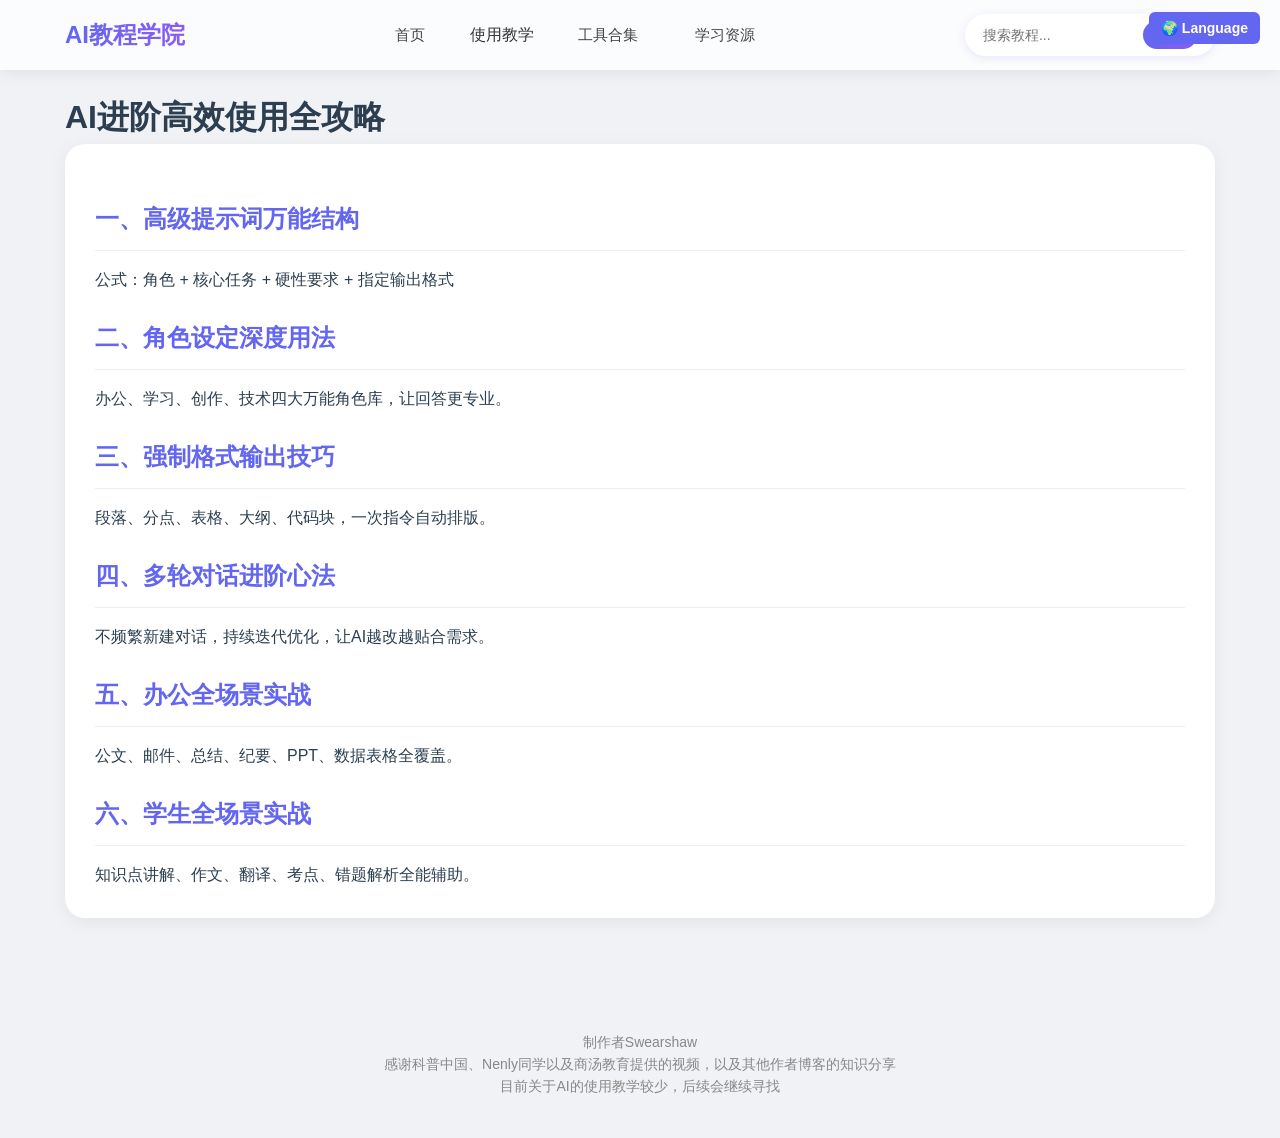
==== advance.html @ 66b8cd7d "Add files via upload" ====
<!DOCTYPE html>
<html lang="zh-CN">
<head>
<meta charset="UTF-8">
<meta name="viewport" content="width=device-width, initial-scale=1.0">
<title>进阶使用 | AI教程学院</title>
<link rel="stylesheet" href="css/style.css">
<script src="js/script.js" defer></script>
<script src="js/lang.js" defer></script>
<style>.dropdown{position:relative;display:inline-block;}.dropbtn{background:transparent;border:none;font-size:16px;color:#333;padding:8px 14px;border-radius:999px;cursor:pointer;}.dropdown-content{position:absolute;top:100%;left:0;background:white;border-radius:12px;box-shadow:0 4px 15px rgba(0,0,0,0.1);width:280px;padding:10px;display:none;z-index:999;}.dropdown:hover .dropdown-content{display:block;}.dropdown-content a{display:block;padding:10px 12px;border-radius:8px;text-decoration:none;color:#333;margin:4px 0;}.dropdown-content a:hover{background:#eef2ff;color:#6366f1;}.dropdown-content span{font-size:12px;color:#888;margin-left:6px;display:block;}</style>
</head>
<body>

<div style="position: fixed; top: 12px; right: 20px; z-index: 999999;">
<button onclick="toggleLangMenu()" id="langBtn" style="background:#6366f1;color:#fff;border:none;padding:8px 12px;border-radius:6px;cursor:pointer;font-size:14px;font-weight:bold;">🌍 Language</button>
<div id="langMenu" style="display:none;position:absolute;top:100%;right:0;background:#fff;border-radius:8px;box-shadow:0 4px 12px rgba(0,0,0,0.15);width:120px;overflow:hidden;z-index:999999;">
<a href="javascript:setLang('zh')" style="display:block;padding:8px 12px;color:#333;text-decoration:none;">中文</a>
<a href="javascript:setLang('ja')" style="display:block;padding:8px 12px;color:#333;text-decoration:none;">日本語</a>
<a href="javascript:setLang('en')" style="display:block;padding:8px 12px;color:#333;text-decoration:none;">English</a>
</div>
</div>

<nav>
<div class="nav-wrap">
<div class="logo" data-lang="logo">AI教程学院</div>
<div class="nav-menu">
<a href="index.html" data-lang="navHome">首页</a>
<div class="dropdown">
<button class="dropbtn" data-lang="dropdownTeach">使用教学 ▾</button>
<div class="dropdown-content">
<a href="basic.html">基础使用 <span data-lang="tooltipBasic">适合首次接触AI工具</span></a>
<a href="advance.html">进阶使用 <span data-lang="tooltipAdvance">适合个人学习以及小型项目</span></a>
<a href="senior.html">高级使用 <span data-lang="tooltipSenior">适合大型项目的编辑</span></a>
</div>
</div>
<a href="tools.html" data-lang="navTools">工具合集</a>
<a href="learn.html" data-lang="navLearn">学习资源</a>
</div>
<div class="search-bar">
<input type="text" id="searchInput" placeholder="搜索教程...">
<button onclick="searchSite()">搜索</button>
</div>
</div>
</nav>

<div class="container">
<h1 data-lang="advance_title">AI进阶高效使用全攻略</h1>
<div class="course-main" style="padding:30px;background:white;border-radius:20px;box-shadow:0 4px 20px rgba(0,0,0,0.06);">

<h2 data-lang="advance_part1">一、高级提示词万能结构</h2>
<p data-lang="advance_part1_text">公式：角色 + 核心任务 + 硬性要求 + 指定输出格式</p>

<h2 data-lang="advance_part2">二、角色设定深度用法</h2>
<p data-lang="advance_part2_text">办公、学习、创作、技术四大万能角色库，让回答更专业。</p>

<h2 data-lang="advance_part3">三、强制格式输出技巧</h2>
<p data-lang="advance_part3_text">段落、分点、表格、大纲、代码块，一次指令自动排版。</p>

<h2 data-lang="advance_part4">四、多轮对话进阶心法</h2>
<p data-lang="advance_part4_text">不频繁新建对话，持续迭代优化，让AI越改越贴合需求。</p>

<h2 data-lang="advance_part5">五、办公全场景实战</h2>
<p data-lang="advance_part5_text">公文、邮件、总结、纪要、PPT、数据表格全覆盖。</p>

<h2 data-lang="advance_part6">六、学生全场景实战</h2>
<p data-lang="advance_part6_text">知识点讲解、作文、翻译、考点、错题解析全能辅助。</p>

</div>
</div>

<footer style="white-space:pre-line;line-height:1.6;">
制作者Swearshaw
感谢科普中国、Nenly同学以及商汤教育提供的视频，以及其他作者博客的知识分享
目前关于AI的使用教学较少，后续会继续寻找
</footer>
</body>
</html>
---- css/style.css ----
/* 全局重置 & 基础 */
* {
  margin: 0;
  padding: 0;
  box-sizing: border-box;
}

body {
  font-family: "Segoe UI", "Microsoft Yahei", sans-serif;
  background-color: #f0f2f5;
  color: #2c3e50;
  line-height: 1.7;
}

/* 动画全局 */
@keyframes fadeIn {
  from { opacity: 0; transform: translateY(15px); }
  to { opacity: 1; transform: translateY(0); }
}
@keyframes floatUp {
  0% { transform: translateY(0); }
  100% { transform: translateY(-6px); }
}

/* 导航栏 仿BakaXL 毛玻璃 */
nav {
  position: fixed;
  top: 0;
  left: 0;
  width: 100%;
  height: 70px;
  background: rgba(255,255,255,0.75);
  backdrop-filter: blur(10px);
  -webkit-backdrop-filter: blur(10px);
  box-shadow: 0 2px 15px rgba(0,0,0,0.08);
  z-index: 999;
}
.nav-wrap {
  max-width: 1200px;
  margin: 0 auto;
  height: 70px;
  display: flex;
  align-items: center;
  justify-content: space-between;
  padding: 0 25px;
}
.logo {
  font-size: 24px;
  font-weight: 700;
  background: linear-gradient(90deg, #6366f1, #8b5cf6);
  -webkit-background-clip: text;
  color: transparent;
}
.nav-menu a {
  text-decoration: none;
  color: #444;
  font-size: 15px;
  margin: 0 12px;
  padding: 8px 14px;
  border-radius: 999px;
  transition: all 0.3s ease;
}
.nav-menu a:hover {
  background: #eef2ff;
  color: #6366f1;
}

/* 全站搜索框 */
.search-bar {
  display: flex;
  align-items: center;
  background: #fff;
  border-radius: 999px;
  padding: 7px 18px;
  box-shadow: 0 2px 10px rgba(99, 102, 241, 0.15);
}
.search-bar input {
  border: none;
  outline: none;
  width: 160px;
  font-size: 14px;
  background: transparent;
}
.search-bar button {
  border: none;
  background: linear-gradient(90deg, #6366f1, #8b5cf6);
  color: #fff;
  padding: 5px 14px;
  border-radius: 999px;
  cursor: pointer;
  transition: 0.3s;
}
.search-bar button:hover {
  opacity: 0.9;
}

/* 容器通用 */
.container {
  max-width: 1200px;
  margin: 90px auto 50px;
  padding: 0 25px;
  animation: fadeIn 0.6s ease;
}

/* 首页Banner */
.banner {
  background: linear-gradient(135deg, #6366f1 0%, #8b5cf6 100%);
  border-radius: 24px;
  margin: 20px auto;
  padding: 80px 30px;
  text-align: center;
  color: #fff;
  box-shadow: 0 8px 30px rgba(99, 102, 241, 0.25);
}
.banner h1 {
  font-size: 46px;
  margin-bottom: 15px;
}
.banner p {
  font-size: 18px;
  opacity: 0.92;
  margin-bottom: 30px;
}
.btn {
  display: inline-block;
  padding: 12px 36px;
  background: #fff;
  color: #6366f1;
  font-weight: 600;
  border-radius: 999px;
  text-decoration: none;
  box-shadow: 0 4px 15px rgba(0,0,0,0.1);
  transition: all 0.3s ease;
}
.btn:hover {
  transform: translateY(-4px);
  box-shadow: 0 8px 25px rgba(99, 102, 241, 0.2);
}

/* 仿BakaXL 卡片布局 */
.card-grid {
  display: grid;
  grid-template-columns: repeat(auto-fit, minmax(320px, 1fr));
  gap: 25px;
  margin: 50px 0;
}
.card {
  background: #fff;
  border-radius: 20px;
  padding: 35px 25px;
  box-shadow: 0 4px 20px rgba(0,0,0,0.06);
  transition: all 0.4s ease;
}
.card:hover {
  transform: translateY(-6px);
  box-shadow: 0 12px 40px rgba(99, 102, 241, 0.18);
}
.card h3 {
  font-size: 22px;
  color: #6366f1;
  margin-bottom: 15px;
}

/* 教程页 左右布局 */
.course-wrap {
  display: flex;
  gap: 30px;
  margin-top: 30px;
  flex-wrap: wrap;
}
.course-sidebar {
  width: 260px;
  background: #fff;
  border-radius: 20px;
  padding: 25px;
  box-shadow: 0 4px 20px rgba(0,0,0,0.06);
  position: sticky;
  top: 90px;
  height: calc(100vh - 100px);
}
.course-sidebar h4 {
  font-size: 18px;
  color: #6366f1;
  margin-bottom: 20px;
}
.course-sidebar a {
  display: block;
  text-decoration: none;
  color: #444;
  padding: 10px 12px;
  border-radius: 12px;
  margin: 8px 0;
  transition: 0.3s;
}
.course-sidebar a:hover {
  background: #eef2ff;
  color: #6366f1;
}
.course-main {
  flex: 1;
  min-width: 300px;
  background: #fff;
  border-radius: 20px;
  padding: 35px;
  box-shadow: 0 4px 20px rgba(0,0,0,0.06);
}
.course-main h2 {
  color: #6366f1;
  margin: 25px 0 15px;
  padding-bottom: 10px;
  border-bottom: 1px solid #eee;
}

/* 页脚 */
footer {
  text-align: center;
  padding: 40px 20px;
  color: #888;
  font-size: 14px;
}

/* 移动端自适应 */
@media (max-width: 768px) {
  .nav-wrap {
    flex-wrap: wrap;
    height: auto;
    padding: 15px;
  }
  .course-sidebar {
    width: 100%;
    height: auto;
    position: static;
  }
  .banner h1 {
    font-size: 32px;
  }
  .search-bar input {
    width: 120px;
  }
}
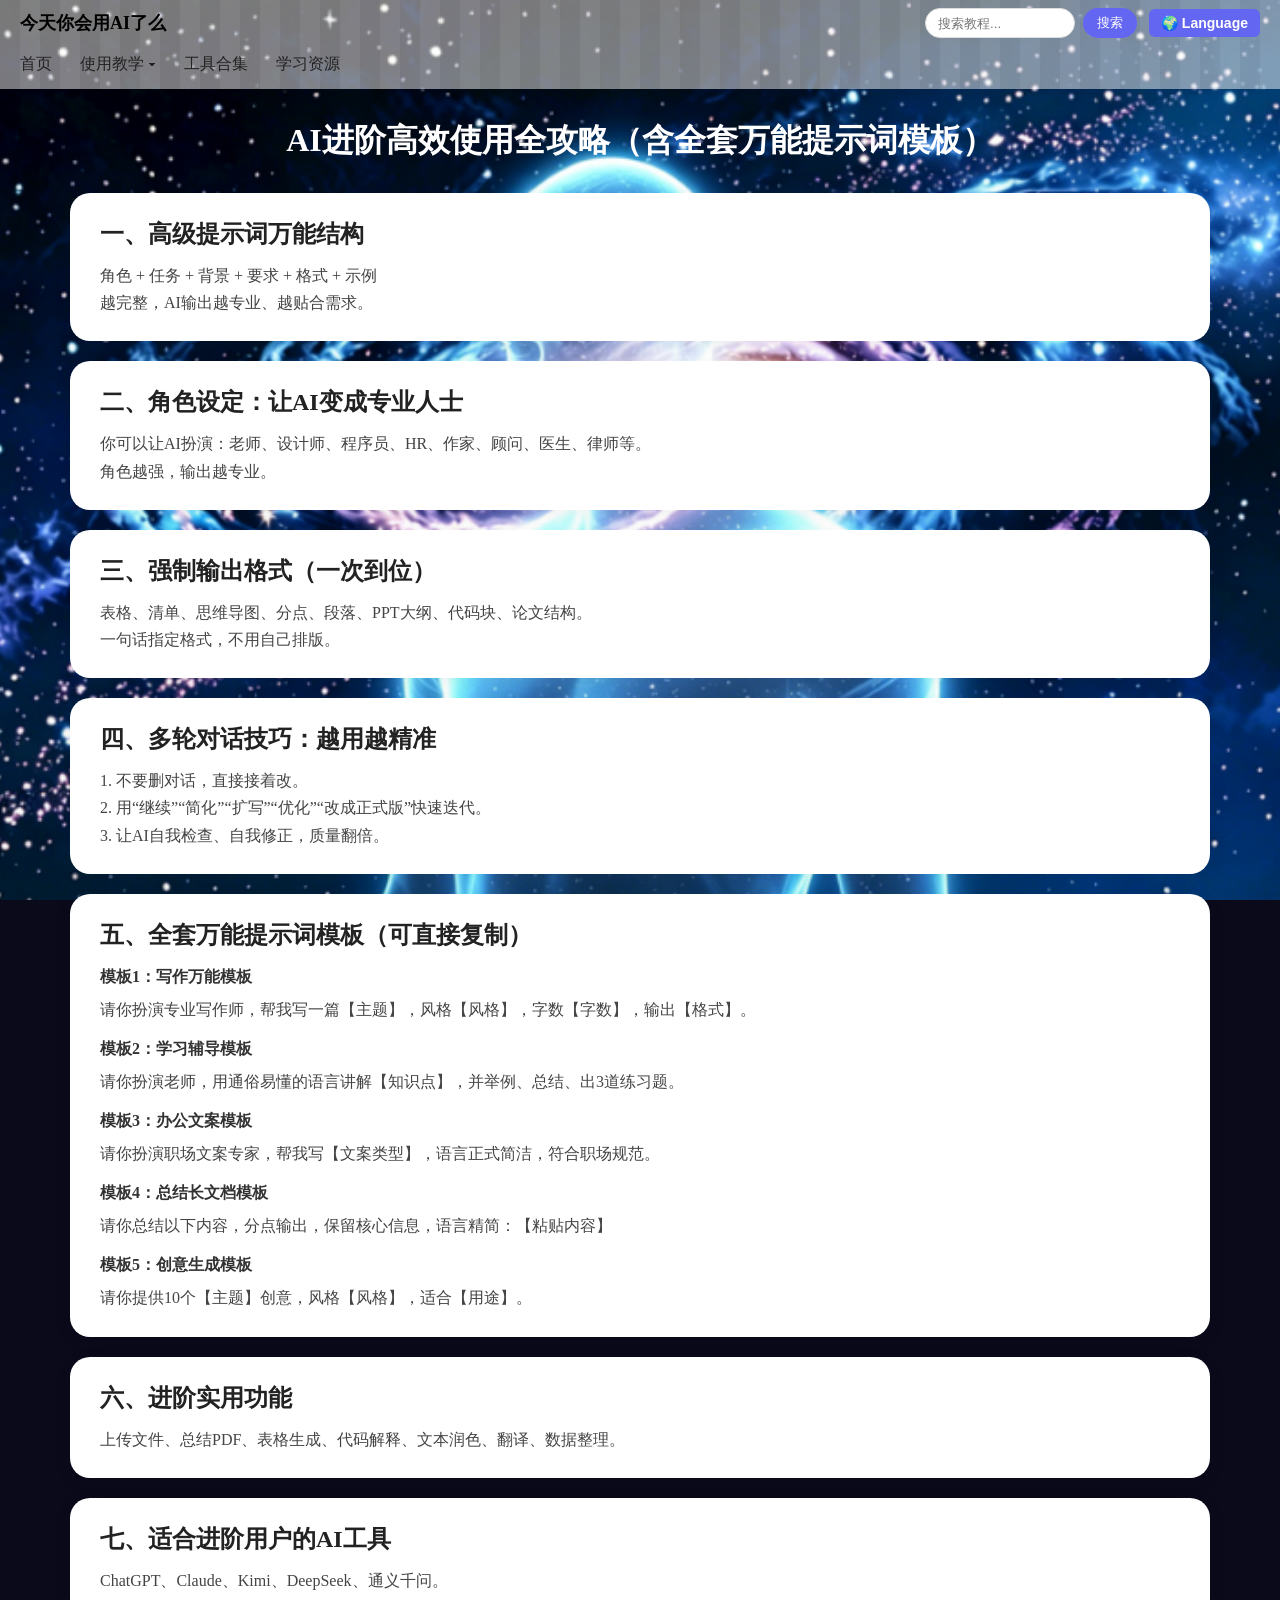
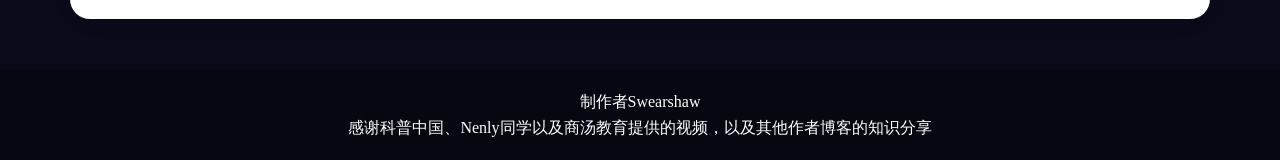
==== commit 5b06a5cd: "Add files via upload" ====
--- a/advance.html
+++ b/advance.html
@@ -3,75 +3,488 @@
 <head>
 <meta charset="UTF-8">
 <meta name="viewport" content="width=device-width, initial-scale=1.0">
-<title>进阶使用 | AI教程学院</title>
-<link rel="stylesheet" href="css/style.css">
-<script src="js/script.js" defer></script>
-<script src="js/lang.js" defer></script>
-<style>.dropdown{position:relative;display:inline-block;}.dropbtn{background:transparent;border:none;font-size:16px;color:#333;padding:8px 14px;border-radius:999px;cursor:pointer;}.dropdown-content{position:absolute;top:100%;left:0;background:white;border-radius:12px;box-shadow:0 4px 15px rgba(0,0,0,0.1);width:280px;padding:10px;display:none;z-index:999;}.dropdown:hover .dropdown-content{display:block;}.dropdown-content a{display:block;padding:10px 12px;border-radius:8px;text-decoration:none;color:#333;margin:4px 0;}.dropdown-content a:hover{background:#eef2ff;color:#6366f1;}.dropdown-content span{font-size:12px;color:#888;margin-left:6px;display:block;}</style>
+<title data-lang="title">今天你会用AI了么</title>
+<style>
+* {margin:0;padding:0;box-sizing:border-box;}
+body {
+  margin: 0;
+  padding: 0;
+  background: url('background.jpg') no-repeat center center fixed;
+  background-size: cover;
+  background-color: #0a0a1a;
+}
+nav {
+  background-image: linear-gradient(90deg, rgba(240,240,240,0.5) 0%, rgba(240,240,240,0.5) 50%, rgba(255,255,255,0.5) 50%, rgba(255,255,255,0.5) 100%);
+  background-size: 40px 100%;
+  position: relative;
+  z-index: 999999;
+  padding: 8px 0;
+}
+.nav-wrap {
+  display: flex;
+  flex-direction: column;
+  max-width: 1400px;
+  margin: 0 auto;
+  padding: 0 20px;
+  gap: 10px;
+}
+.nav-top {
+  display: flex;
+  align-items: center;
+  justify-content: space-between;
+  width: 100%;
+}
+.logo {
+  font-size: 18px;
+  font-weight: bold;
+  white-space: nowrap;
+  color: #000;
+}
+.nav-right {
+  display: flex;
+  align-items: center;
+  gap: 12px;
+  flex-shrink: 0;
+}
+.search-bar {
+  display: flex;
+  gap: 8px;
+}
+#searchInput {
+  padding: 6px 12px;
+  border: 1px solid #ddd;
+  border-radius: 20px;
+  width: 150px;
+}
+.search-bar button {
+  padding: 6px 14px;
+  background: #6366f1;
+  color: #fff;
+  border: none;
+  border-radius: 20px;
+  cursor: pointer;
+}
+.lang-btn {
+  background: #6366f1;
+  color: #fff;
+  border: none;
+  padding: 6px 12px;
+  border-radius: 6px;
+  font-size: 14px;
+  font-weight: bold;
+  white-space: nowrap;
+  cursor: pointer;
+}
+#langMenu {
+  display:none; 
+  position: fixed; 
+  top:55px; 
+  right:20px; 
+  background:rgba(255,255,255,0.95); 
+  border-radius:8px; 
+  box-shadow:0 4px 12px rgba(0,0,0,0.15); 
+  width:120px; 
+  z-index:999999;
+  overflow: hidden;
+}
+#langMenu a {
+  display:block;
+  padding:10px 12px;
+  cursor:pointer;
+  color:#333;
+  text-decoration: none;
+  transition: 0.2s;
+}
+#langMenu a:hover {
+  background: #eef2ff;
+  color: #6366f1;
+}
+.nav-menu {
+  display: flex;
+  align-items: center;
+  gap: 28px;
+  white-space: nowrap;
+  overflow-x: auto;
+  padding: 6px 0;
+  width: 100%;
+  scrollbar-width: none;
+  position: relative;
+  overflow: visible !important;
+  z-index: 9999999 !important;
+}
+.nav-menu::-webkit-scrollbar {display:none;}
+.nav-menu a, .dropbtn {
+  font-size: 16px;
+  color: #222;
+  text-decoration: none;
+  white-space: nowrap;
+  flex-shrink: 0;
+}
+.dropdown {
+  position: relative;
+  display: inline-block;
+}
+.dropbtn {
+  background: transparent;
+  border: none;
+  cursor: pointer;
+}
+.dropdown-content {
+  background: rgba(255,255,255,0.95);
+  border-radius: 12px;
+  box-shadow: 0 4px 15px rgba(0,0,0,0.15);
+  width: 280px;
+  padding: 10px;
+  display: none;
+  position: fixed !important;
+  z-index: 9999999 !important;
+}
+.dropdown-content a {
+  display: block;
+  padding: 10px 12px;
+  border-radius: 8px;
+  color: #333;
+  margin: 4px 0;
+  white-space: nowrap;
+  text-decoration: none;
+}
+.dropdown-content a:hover {
+  background: #eef2ff;
+  color: #6366f1;
+}
+.dropdown-content span {
+  font-size: 12px;
+  color: #888;
+  margin-left: 6px;
+}
+.section-card{
+  background:#fff;
+  border-radius:20px;
+  padding:25px 30px;
+  box-shadow:0 4px 20px rgba(0,0,0,0.06);
+  margin-bottom:20px;
+}
+.section-card h2{
+  margin-top:0;
+  margin-bottom:12px;
+  color:#222;
+}
+.section-card h3{
+  font-size:16px;
+  color:#333;
+  margin-top:16px;
+  margin-bottom:8px;
+}
+.section-card p{
+  margin:0;
+  color:#444;
+  line-height:1.7;
+}
+.container{
+  padding:30px;
+  max-width:1200px;
+  margin:0 auto;
+}
+.container h1{
+  color:#fff;
+  margin-bottom:30px;
+  text-align:center;
+}
+footer{
+  color:#fff;
+  padding:20px 30px;
+  line-height:1.6;
+  text-align:center;
+  background:rgba(0,0,0,0.3);
+}
+</style>
 </head>
 <body>
 
-<div style="position: fixed; top: 12px; right: 20px; z-index: 999999;">
-<button onclick="toggleLangMenu()" id="langBtn" style="background:#6366f1;color:#fff;border:none;padding:8px 12px;border-radius:6px;cursor:pointer;font-size:14px;font-weight:bold;">🌍 Language</button>
-<div id="langMenu" style="display:none;position:absolute;top:100%;right:0;background:#fff;border-radius:8px;box-shadow:0 4px 12px rgba(0,0,0,0.15);width:120px;overflow:hidden;z-index:999999;">
-<a href="javascript:setLang('zh')" style="display:block;padding:8px 12px;color:#333;text-decoration:none;">中文</a>
-<a href="javascript:setLang('ja')" style="display:block;padding:8px 12px;color:#333;text-decoration:none;">日本語</a>
-<a href="javascript:setLang('en')" style="display:block;padding:8px 12px;color:#333;text-decoration:none;">English</a>
-</div>
-</div>
-
 <nav>
-<div class="nav-wrap">
-<div class="logo" data-lang="logo">AI教程学院</div>
-<div class="nav-menu">
-<a href="index.html" data-lang="navHome">首页</a>
-<div class="dropdown">
-<button class="dropbtn" data-lang="dropdownTeach">使用教学 ▾</button>
-<div class="dropdown-content">
-<a href="basic.html">基础使用 <span data-lang="tooltipBasic">适合首次接触AI工具</span></a>
-<a href="advance.html">进阶使用 <span data-lang="tooltipAdvance">适合个人学习以及小型项目</span></a>
-<a href="senior.html">高级使用 <span data-lang="tooltipSenior">适合大型项目的编辑</span></a>
-</div>
-</div>
-<a href="tools.html" data-lang="navTools">工具合集</a>
-<a href="learn.html" data-lang="navLearn">学习资源</a>
-</div>
-<div class="search-bar">
-<input type="text" id="searchInput" placeholder="搜索教程...">
-<button onclick="searchSite()">搜索</button>
-</div>
-</div>
+  <div class="nav-wrap">
+    <div class="nav-top">
+      <div class="logo" data-lang="logo">今天你会用AI了么</div>
+      <div class="nav-right">
+        <div class="search-bar">
+          <input id="searchInput" type="text" data-lang-placeholder="searchPlaceholder" placeholder="搜索教程...">
+          <button data-lang="searchBtn">搜索</button>
+        </div>
+        <button class="lang-btn" onclick="toggleLangMenu()">🌍 Language</button>
+      </div>
+    </div>
+    <div class="nav-menu">
+      <a href="index.html" data-lang="navIndex">首页</a>
+      <div class="dropdown">
+        <button class="dropbtn" data-lang="navTeach">使用教学 ▾</button>
+        <div class="dropdown-content" id="teachMenu">
+          <a href="basic.html" data-lang="menuBasic">基础使用 <span data-lang="menuBasicTip">适合首次接触AI工具</span></a>
+          <a href="advance.html" data-lang="menuAdvance">进阶使用 <span data-lang="menuAdvanceTip">适合个人学习/小型项目</span></a>
+          <a href="senior.html" data-lang="menuSenior">高级使用 <span data-lang="menuSeniorTip">适合大型项目编辑</span></a>
+        </div>
+      </div>
+      <a href="tools.html" data-lang="navTools">工具合集</a>
+      <a href="learn.html" data-lang="navLearn">学习资源</a>
+    </div>
+  </div>
 </nav>
 
+<div id="langMenu">
+<a onclick="setLang('zh')">中文</a>
+<a onclick="setLang('ja')">日本語</a>
+<a onclick="setLang('en')">English</a>
+</div>
+
 <div class="container">
-<h1 data-lang="advance_title">AI进阶高效使用全攻略</h1>
-<div class="course-main" style="padding:30px;background:white;border-radius:20px;box-shadow:0 4px 20px rgba(0,0,0,0.06);">
-
-<h2 data-lang="advance_part1">一、高级提示词万能结构</h2>
-<p data-lang="advance_part1_text">公式：角色 + 核心任务 + 硬性要求 + 指定输出格式</p>
-
-<h2 data-lang="advance_part2">二、角色设定深度用法</h2>
-<p data-lang="advance_part2_text">办公、学习、创作、技术四大万能角色库，让回答更专业。</p>
-
-<h2 data-lang="advance_part3">三、强制格式输出技巧</h2>
-<p data-lang="advance_part3_text">段落、分点、表格、大纲、代码块，一次指令自动排版。</p>
-
-<h2 data-lang="advance_part4">四、多轮对话进阶心法</h2>
-<p data-lang="advance_part4_text">不频繁新建对话，持续迭代优化，让AI越改越贴合需求。</p>
-
-<h2 data-lang="advance_part5">五、办公全场景实战</h2>
-<p data-lang="advance_part5_text">公文、邮件、总结、纪要、PPT、数据表格全覆盖。</p>
-
-<h2 data-lang="advance_part6">六、学生全场景实战</h2>
-<p data-lang="advance_part6_text">知识点讲解、作文、翻译、考点、错题解析全能辅助。</p>
-
-</div>
-</div>
-
-<footer style="white-space:pre-line;line-height:1.6;">
-制作者Swearshaw
+<h1 data-lang="pageTitle">AI进阶高效使用全攻略（含全套万能提示词模板）</h1>
+
+<div class="section-card">
+<h2 data-lang="s1">一、高级提示词万能结构</h2>
+<p data-lang="s1p1">角色 + 任务 + 背景 + 要求 + 格式 + 示例</p>
+<p data-lang="s1p2">越完整，AI输出越专业、越贴合需求。</p>
+</div>
+
+<div class="section-card">
+<h2 data-lang="s2">二、角色设定：让AI变成专业人士</h2>
+<p data-lang="s2p1">你可以让AI扮演：老师、设计师、程序员、HR、作家、顾问、医生、律师等。</p>
+<p data-lang="s2p2">角色越强，输出越专业。</p>
+</div>
+
+<div class="section-card">
+<h2 data-lang="s3">三、强制输出格式（一次到位）</h2>
+<p data-lang="s3p1">表格、清单、思维导图、分点、段落、PPT大纲、代码块、论文结构。</p>
+<p data-lang="s3p2">一句话指定格式，不用自己排版。</p>
+</div>
+
+<div class="section-card">
+<h2 data-lang="s4">四、多轮对话技巧：越用越精准</h2>
+<p data-lang="s4p1">1. 不要删对话，直接接着改。</p>
+<p data-lang="s4p2">2. 用“继续”“简化”“扩写”“优化”“改成正式版”快速迭代。</p>
+<p data-lang="s4p3">3. 让AI自我检查、自我修正，质量翻倍。</p>
+</div>
+
+<div class="section-card">
+<h2 data-lang="s5">五、全套万能提示词模板（可直接复制）</h2>
+
+<h3 data-lang="t1">模板1：写作万能模板</h3>
+<p data-lang="t1p">请你扮演专业写作师，帮我写一篇【主题】，风格【风格】，字数【字数】，输出【格式】。</p>
+
+<h3 data-lang="t2">模板2：学习辅导模板</h3>
+<p data-lang="t2p">请你扮演老师，用通俗易懂的语言讲解【知识点】，并举例、总结、出3道练习题。</p>
+
+<h3 data-lang="t3">模板3：办公文案模板</h3>
+<p data-lang="t3p">请你扮演职场文案专家，帮我写【文案类型】，语言正式简洁，符合职场规范。</p>
+
+<h3 data-lang="t4">模板4：总结长文档模板</h3>
+<p data-lang="t4p">请你总结以下内容，分点输出，保留核心信息，语言精简：【粘贴内容】</p>
+
+<h3 data-lang="t5">模板5：创意生成模板</h3>
+<p data-lang="t5p">请你提供10个【主题】创意，风格【风格】，适合【用途】。</p>
+</div>
+
+<div class="section-card">
+<h2 data-lang="s6">六、进阶实用功能</h2>
+<p data-lang="s6p">上传文件、总结PDF、表格生成、代码解释、文本润色、翻译、数据整理。</p>
+</div>
+
+<div class="section-card">
+<h2 data-lang="s7">七、适合进阶用户的AI工具</h2>
+<p data-lang="s7p">ChatGPT、Claude、Kimi、DeepSeek、通义千问。</p>
+</div>
+
+</div>
+
+<footer data-lang="footer">
+制作者Swearshaw<br>
 感谢科普中国、Nenly同学以及商汤教育提供的视频，以及其他作者博客的知识分享
-目前关于AI的使用教学较少，后续会继续寻找
 </footer>
+
+<script>
+const langData = {
+  zh: {
+    title: "今天你会用AI了么",
+    logo: "今天你会用AI了么",
+    searchPlaceholder: "搜索教程...",
+    searchBtn: "搜索",
+    navIndex: "首页",
+    navTeach: "使用教学 ▾",
+    navTools: "工具合集",
+    navLearn: "学习资源",
+    menuBasic: "基础使用",
+    menuBasicTip: "适合首次接触AI工具",
+    menuAdvance: "进阶使用",
+    menuAdvanceTip: "适合个人学习/小型项目",
+    menuSenior: "高级使用",
+    menuSeniorTip: "适合大型项目编辑",
+    pageTitle: "AI进阶高效使用全攻略（含全套万能提示词模板）",
+    s1: "一、高级提示词万能结构",
+    s1p1: "角色 + 任务 + 背景 + 要求 + 格式 + 示例",
+    s1p2: "越完整，AI输出越专业、越贴合需求。",
+    s2: "二、角色设定：让AI变成专业人士",
+    s2p1: "你可以让AI扮演：老师、设计师、程序员、HR、作家、顾问、医生、律师等。",
+    s2p2: "角色越强，输出越专业。",
+    s3: "三、强制输出格式（一次到位）",
+    s3p1: "表格、清单、思维导图、分点、段落、PPT大纲、代码块、论文结构。",
+    s3p2: "一句话指定格式，不用自己排版。",
+    s4: "四、多轮对话技巧：越用越精准",
+    s4p1: "1. 不要删对话，直接接着改。",
+    s4p2: "2. 用“继续”“简化”“扩写”“优化”“改成正式版”快速迭代。",
+    s4p3: "3. 让AI自我检查、自我修正，质量翻倍。",
+    s5: "五、全套万能提示词模板（可直接复制）",
+    t1: "模板1：写作万能模板",
+    t1p: "请你扮演专业写作师，帮我写一篇【主题】，风格【风格】，字数【字数】，输出【格式】。",
+    t2: "模板2：学习辅导模板",
+    t2p: "请你扮演老师，用通俗易懂的语言讲解【知识点】，并举例、总结、出3道练习题。",
+    t3: "模板3：办公文案模板",
+    t3p: "请你扮演职场文案专家，帮我写【文案类型】，语言正式简洁，符合职场规范。",
+    t4: "模板4：总结长文档模板",
+    t4p: "请你总结以下内容，分点输出，保留核心信息，语言精简：【粘贴内容】",
+    t5: "模板5：创意生成模板",
+    t5p: "请你提供10个【主题】创意，风格【风格】，适合【用途】。",
+    s6: "六、进阶实用功能",
+    s6p: "上传文件、总结PDF、表格生成、代码解释、文本润色、翻译、数据整理。",
+    s7: "七、适合进阶用户的AI工具",
+    s7p: "ChatGPT、Claude、Kimi、DeepSeek、通义千问。",
+    footer: "制作者Swearshaw<br>感谢科普中国、Nenly同学以及商汤教育提供的视频，以及其他作者博客的知识分享"
+  },
+  ja: {
+    title: "AIを使いこなせますか",
+    logo: "AIを使いこなせますか",
+    searchPlaceholder: "チュートリアル検索...",
+    searchBtn: "検索",
+    navIndex: "ホーム",
+    navTeach: "使い方講座 ▾",
+    navTools: "ツール集",
+    navLearn: "学習リソース",
+    menuBasic: "基本操作",
+    menuBasicTip: "AI初心者向け",
+    menuAdvance: "中級活用",
+    menuAdvanceTip: "個人学習・小規模プロジェクト向け",
+    menuSenior: "上級応用",
+    menuSeniorTip: "大規模プロジェクト編集向け",
+    pageTitle: "AI上級活用ガイド（万能プロンプトテンプレート付き）",
+    s1: "一、高級プロンプトの基本構造",
+    s1p1: "役割 + タスク + 背景 + 要求 + 形式 + 例",
+    s1p2: "詳しく入力するほど、AIの出力が的確になります。",
+    s2: "二、役割設定：AIを専門家にする",
+    s2p1: "AIに教師、デザイナー、プログラマー、ライター、顧問、弁護士などを演じさせられます。",
+    s2p2: "役割が明確なほど、専門的な出力になります。",
+    s3: "三、出力形式の指定（一度で完成）",
+    s3p1: "表、箇条書き、マインドマップ、段落、PPT構成、コード、論文形式など。",
+    s3p2: "一言で指定するだけで、自動的に整形されます。",
+    s4: "四、マルチターン会話のコツ：どんどん精度アップ",
+    s4p1: "1. 会話を削除せず、続けて修正する。",
+    s4p2: "2. 「続けて」「簡単に」「増やす」「直す」「正式版に」で即調整。",
+    s4p3: "3. AIに自己点検・自己修正させると品質が大幅UP。",
+    s5: "五、万能プロンプトテンプレート全集（コピーOK）",
+    t1: "テンプレート1：ライティング万能",
+    t1p: "プロのライターとして、【テーマ】を【スタイル】で【文字数】で【形式】で作成してください。",
+    t2: "テンプレート2：学習サポート",
+    t2p: "先生として、【知識点】を分かりやすく解説し、例とまとめと問題3問を出してください。",
+    t3: "テンプレート3：ビジネス文書",
+    t3p: "社内文書の専門家として、【文書種類】を作成してください。簡潔で正式に。",
+    t4: "テンプレート4：長文まとめ",
+    t4p: "以下の内容をまとめ、箇条書きで核心情報を残してください：【内容を貼る】",
+    t5: "テンプレート5：アイデア生成",
+    t5p: "【テーマ】のアイデア10個を【スタイル】で提案してください。【用途】向け。",
+    s6: "六、上級便利機能",
+    s6p: "ファイルアップロード、PDF要約、表作成、コード解説、文章校正、翻訳、データ整理。",
+    s7: "七、上級ユーザー向けAIツール",
+    s7p: "ChatGPT、Claude、Kimi、DeepSeek、通義千問。",
+    footer: "制作：Swearshaw<br>科普中国、Nenlyさん、商湯教育に感謝"
+  },
+  en: {
+    title: "Can You Use AI Today",
+    logo: "Can You Use AI Today",
+    searchPlaceholder: "Search tutorials...",
+    searchBtn: "Search",
+    navIndex: "Home",
+    navTeach: "Tutorials ▾",
+    navTools: "Tools",
+    navLearn: "Resources",
+    menuBasic: "Basic Use",
+    menuBasicTip: "For AI beginners",
+    menuAdvance: "Advanced Use",
+    menuAdvanceTip: "For study & small projects",
+    menuSenior: "Senior Use",
+    menuSeniorTip: "For large project editing",
+    pageTitle: "Advanced AI Efficiency Guide (All-in-One Prompt Templates)",
+    s1: "1. Advanced Prompt Structure",
+    s1p1: "Role + Task + Background + Requirements + Format + Example",
+    s1p2: "More details = more professional & accurate AI output.",
+    s2: "2. Role Setting: Turn AI into an Expert",
+    s2p1: "AI can be: teacher, designer, coder, HR, writer, consultant, doctor, lawyer.",
+    s2p2: "Clear role = professional output.",
+    s3: "3. Force Output Format (One-step)",
+    s3p1: "Table, list, mind map, points, paragraph, PPT outline, code, paper structure.",
+    s3p2: "One sentence to set format, no manual typing needed.",
+    s4: "4. Multi-turn Chat Tips: Get Better Over Time",
+    s4p1: "1. Don’t delete chat, keep revising.",
+    s4p2: "2. Use “continue”, “simplify”, “expand”, “optimize”, “formal version”.",
+    s4p3: "3. Let AI self-check & self-correct for double quality.",
+    s5: "5. All-Purpose Prompt Templates (Copy & Use)",
+    t1: "Template 1: Writing",
+    t1p: "Act as a professional writer. Write about [topic], style [style], length [length], format [format].",
+    t2: "Template 2: Learning",
+    t2p: "Act as a teacher. Explain [topic] simply, give examples, summary, 3 practice questions.",
+    t3: "Template 3: Office Copy",
+    t3p: "Act as a business writer. Write [type] in formal, clean, professional language.",
+    t4: "Template 4: Summarize Long Text",
+    t4p: "Summarize the content in points, keep core info, concise language: [paste text].",
+    t5: "Template 5: Creative Ideas",
+    t5p: "Give 10 ideas for [topic], style [style], for [purpose].",
+    s6: "6. Advanced Features",
+    s6p: "Upload files, PDF summary, table generation, code explanation, polish, translate, organize data.",
+    s7: "7. AI Tools for Advanced Users",
+    s7p: "ChatGPT, Claude, Kimi, DeepSeek, Tongyi Qianwen.",
+    footer: "Created by Swearshaw<br>Thanks to Science China, Nenly, SenseTime Education and all bloggers"
+  }
+};
+
+function setLang(lang) {
+  localStorage.setItem('siteLang', lang);
+  document.documentElement.lang = lang === 'zh' ? 'zh-CN' : lang;
+  document.querySelectorAll('[data-lang]').forEach(el => {
+    const k = el.getAttribute('data-lang');
+    if (langData[lang][k]) el.innerHTML = langData[lang][k];
+  });
+  document.querySelectorAll('[data-lang-placeholder]').forEach(el => {
+    const k = el.getAttribute('data-lang-placeholder');
+    if (langData[lang][k]) el.placeholder = langData[lang][k];
+  });
+  document.getElementById('langMenu').style.display = 'none';
+}
+
+function toggleLangMenu() {
+  const m = document.getElementById('langMenu');
+  m.style.display = m.style.display === 'block' ? 'none' : 'block';
+}
+
+document.addEventListener('click', function(e) {
+  const btn = document.querySelector('.lang-btn');
+  const menu = document.getElementById('langMenu');
+  if (!btn.contains(e.target) && !menu.contains(e.target)) {
+    menu.style.display = 'none';
+  }
+});
+
+document.addEventListener('DOMContentLoaded', function() {
+  const savedLang = localStorage.getItem('siteLang') || 'zh';
+  setLang(savedLang);
+
+  let btn = document.querySelector('.dropbtn');
+  let menu = document.getElementById('teachMenu');
+  btn.addEventListener('click', function(e) {
+    e.stopPropagation();
+    let rect = btn.getBoundingClientRect();
+    menu.style.left = rect.left + 'px';
+    menu.style.top = rect.bottom + 5 + 'px';
+    menu.style.display = menu.style.display == 'block' ? 'none' : 'block';
+  });
+  document.addEventListener('click', function() {
+    menu.style.display = 'none';
+  });
+});
+</script>
 </body>
 </html>
